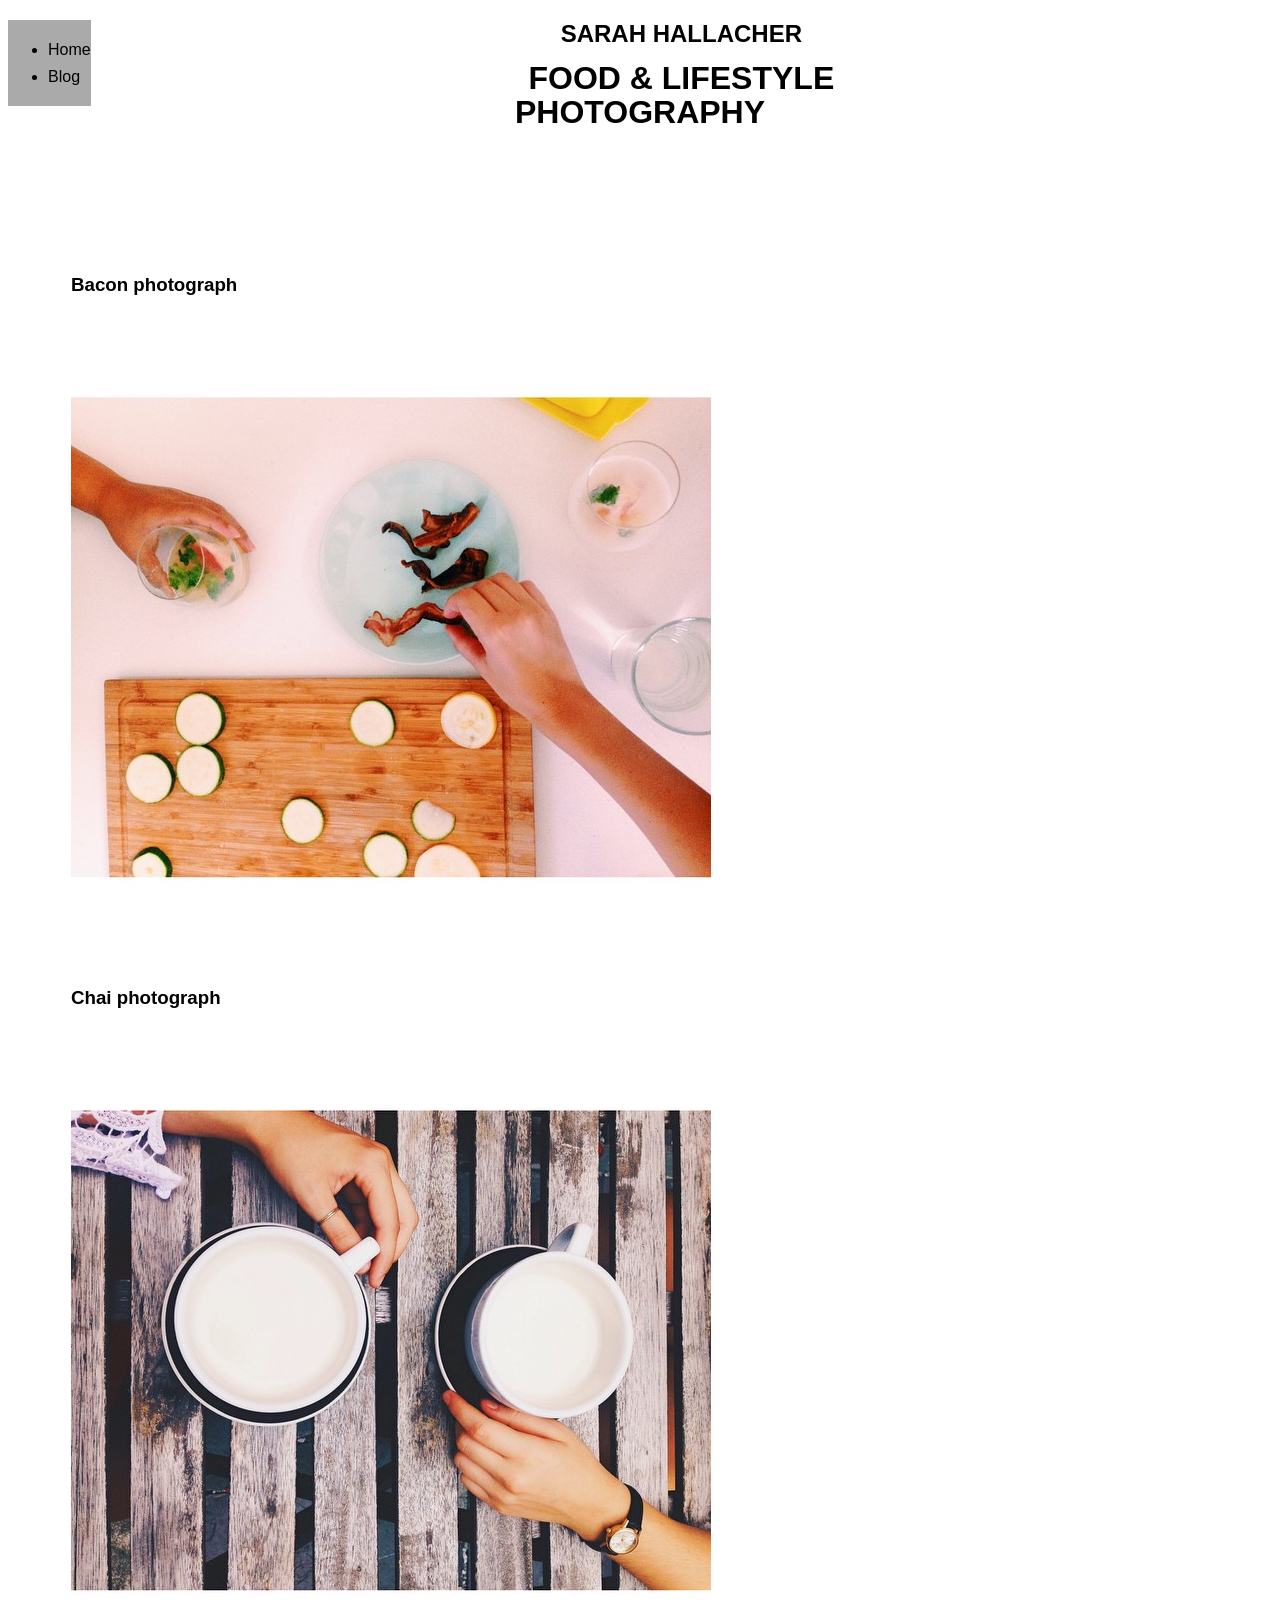
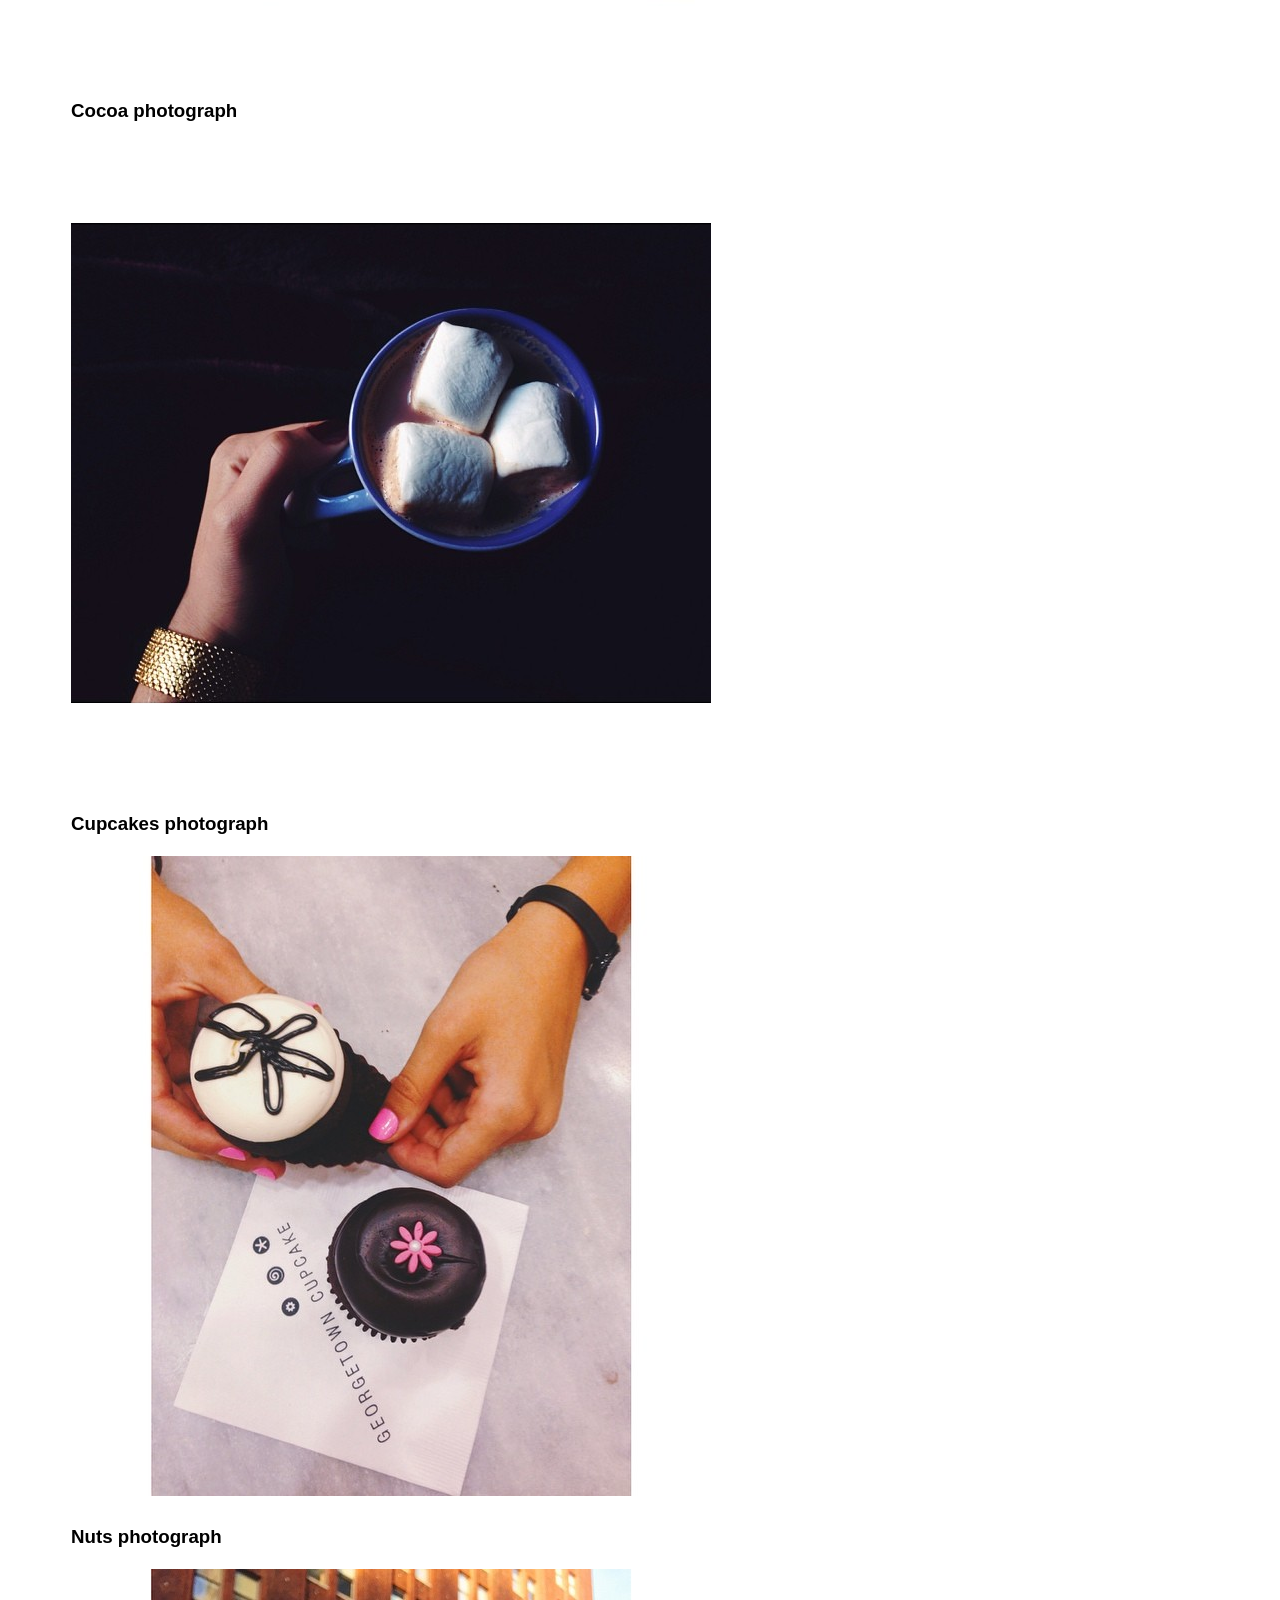
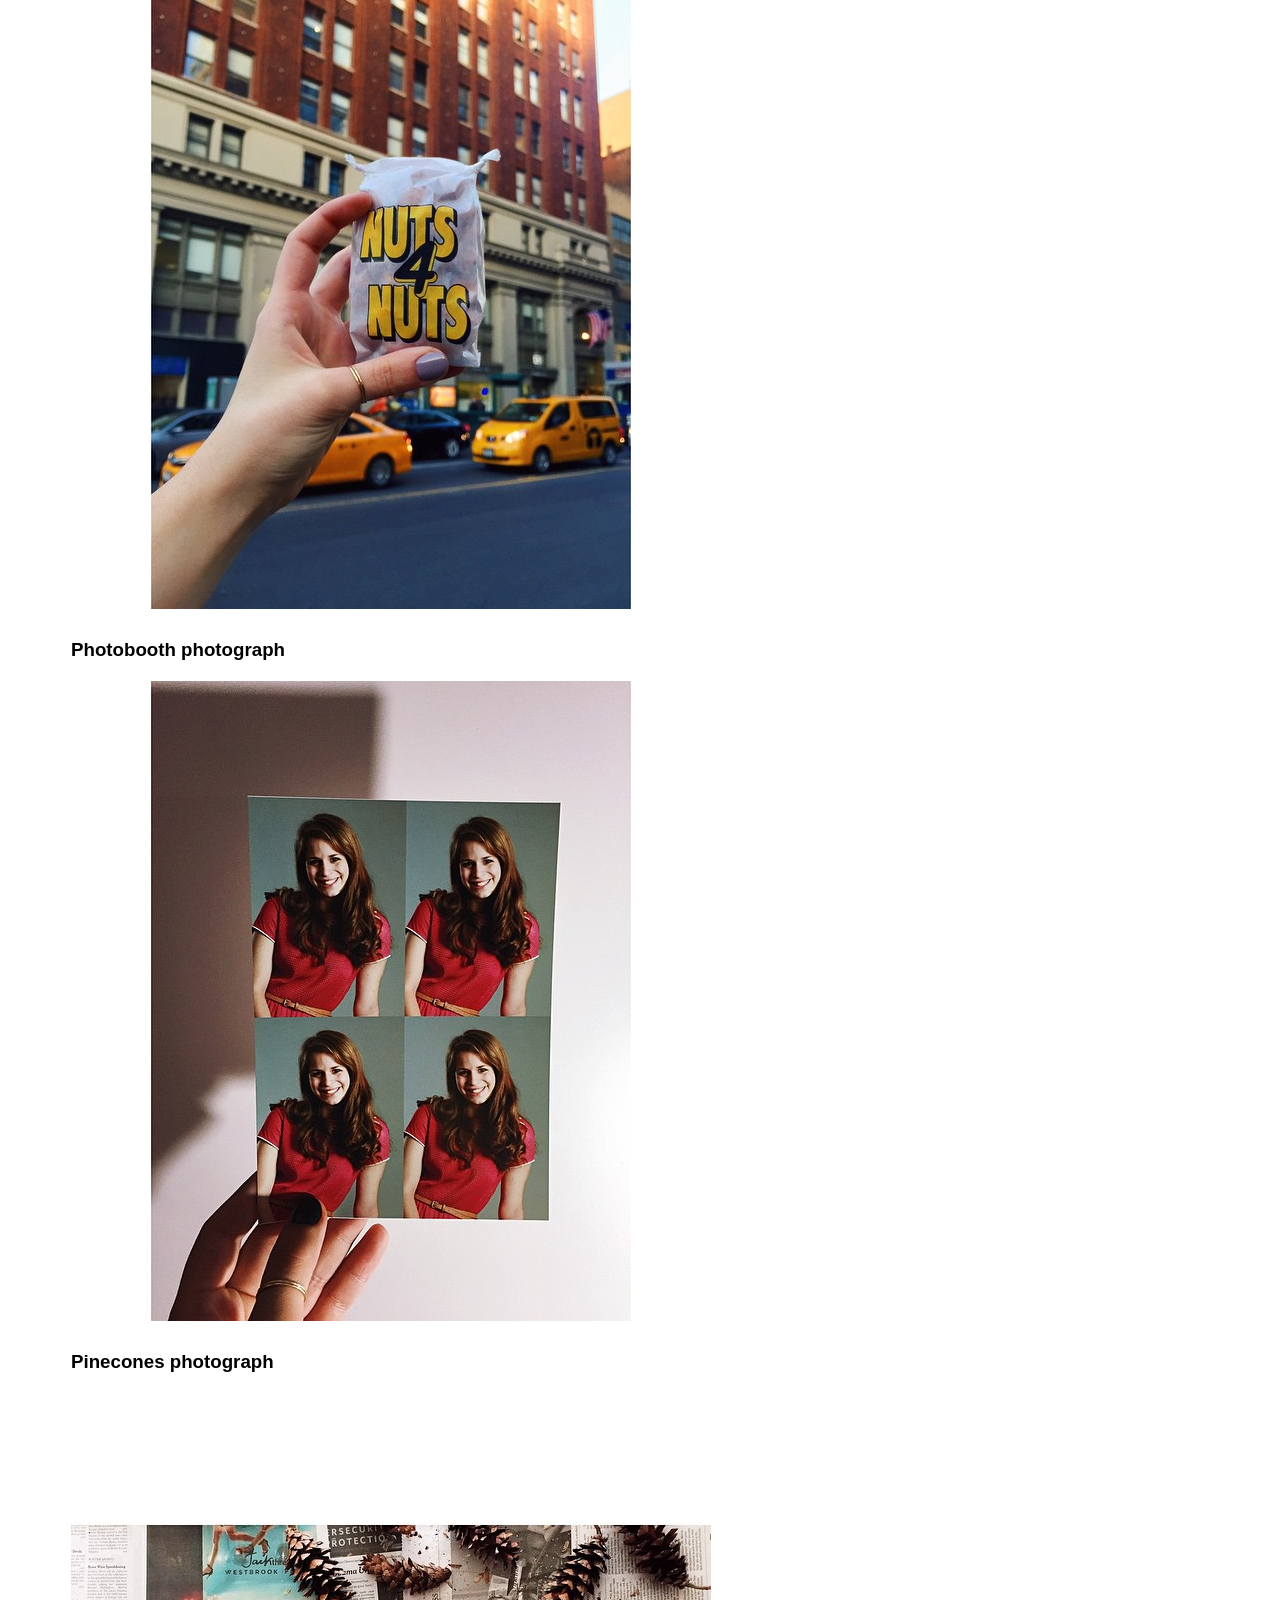
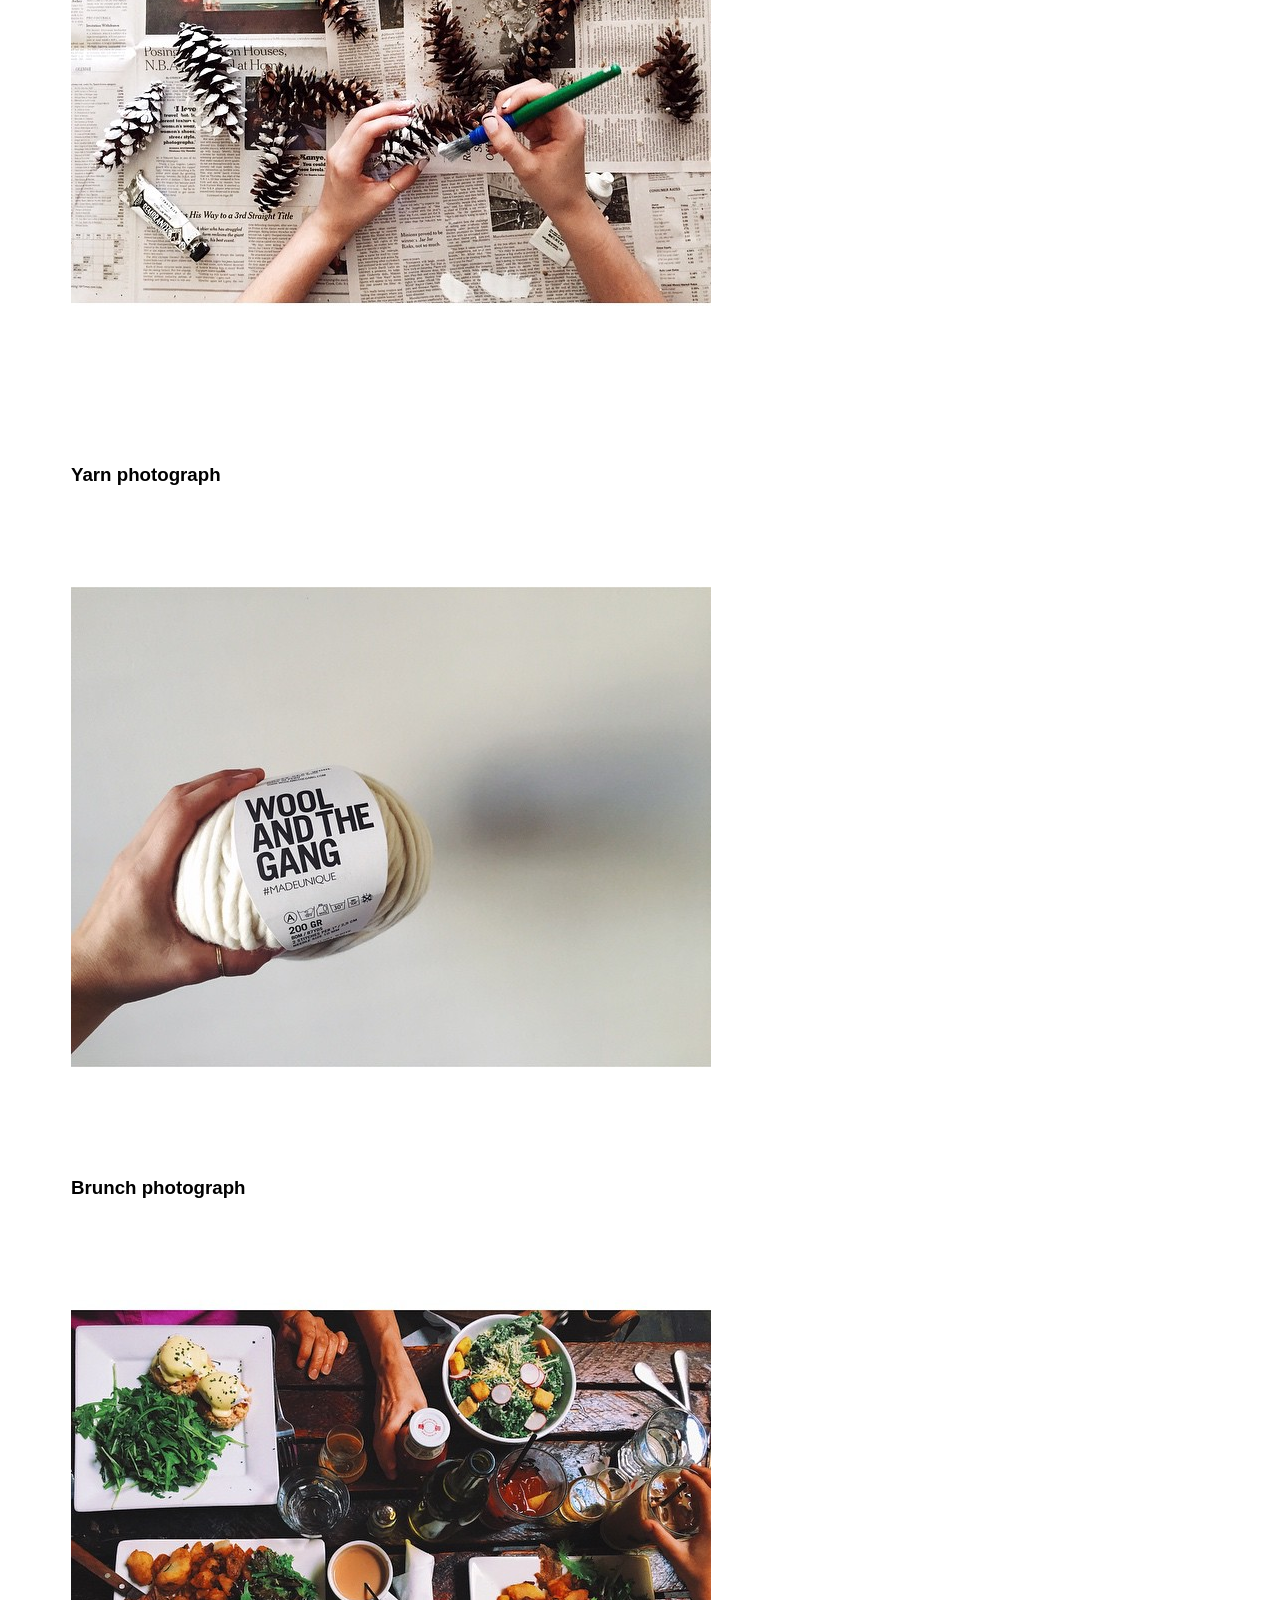
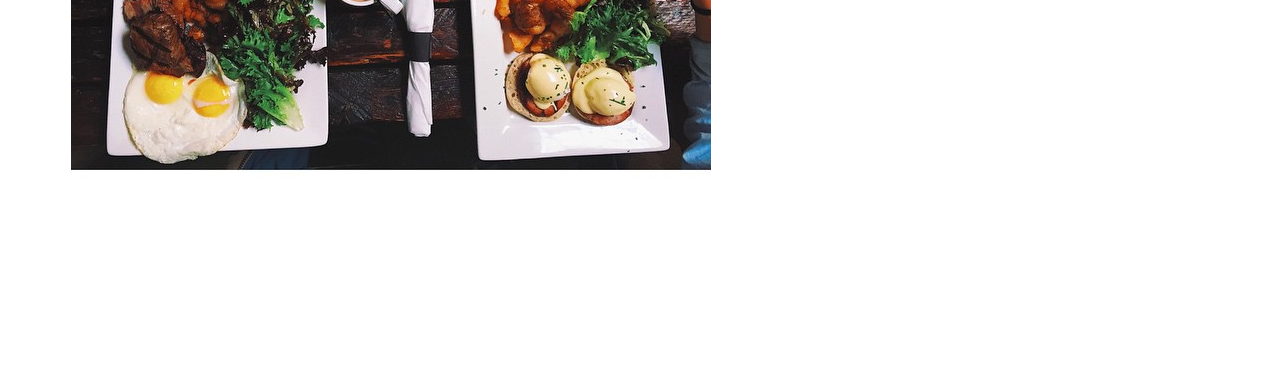
==== sarahphotography/index.html @ d90b5ba8 "floats" ====
<!DOCTYPE HTML>
<html>
<head>
	<title>sarahphotography</title>
	<link rel="stylesheet" type="text/css" href="css/style.css">
</head>

<body>
	<nav>
		<ul>
			<li>Home</li>
			<li>Blog</li>
		</ul>
	</nav>

	<section class="top">
		<h1>Sarah Hallacher</h1>
		<h2>Food & Lifestyle</h2>
		<h2>Photography</h2>
	</section>

	<section class="gallery">
		<h3>Bacon photograph</h3>
		<img src="images/bacon.jpg" alt="bacon photograph">
		<h3>Chai photograph</h3>
		<img src="images/chai.jpg" alt="chai photograph">
		<h3>Cocoa photograph</h3>
		<img src="images/cocoa.jpg" alt="cocoa photograph">
		<h3>Cupcakes photograph</h3>
		<img src="images/cupcakes.jpg" alt="cupcakes photograph">
		<h3>Nuts photograph</h3>
		<img src="images/nuts.jpg" alt="nuts photograph">
		<h3>Photobooth photograph</h3>
		<img src="images/photobooth.jpg" alt="photobooth photograph">
		<h3>Pinecones photograph</h3>
		<img src="images/pinecones.jpg" alt="pinecones photograph">
		<h3>Yarn photograph</h3>
		<img src="images/yarn.jpg" alt="yarn photograph">
		<h3>Brunch photograph</h3>
		<img src="images/brunch.jpg" alt="brunch photograph">
	</section>

</html>
---- sarahphotography/css/style.css ----
body {
	font-family: 'Open Sans', arial, verdana, serif;
	font-weight: nomal;
	line-height: 1.7em

	}

nav {
	background-color: #aaaaaa;
	font-family: Arial, sans-serif;
	float: left;
}

a {
	background-color: yellow
	color: black
	display: block;
}

h1 {
  	text-transform: uppercase;
}

h2 {
	font-size: 2em;
  	font-weight: bold;
  	text-transform: uppercase;
  	line-height: .25;
}

.top {
	text-align: center;

	}

.gallery {
	float:left;
	padding:50px;
	width: 50%;
	margin: 60px 13px;
	}

.clearfix:after { 
content: ".";
visibility: hidden; 
display: block;
height: 0;
clear: both;
}
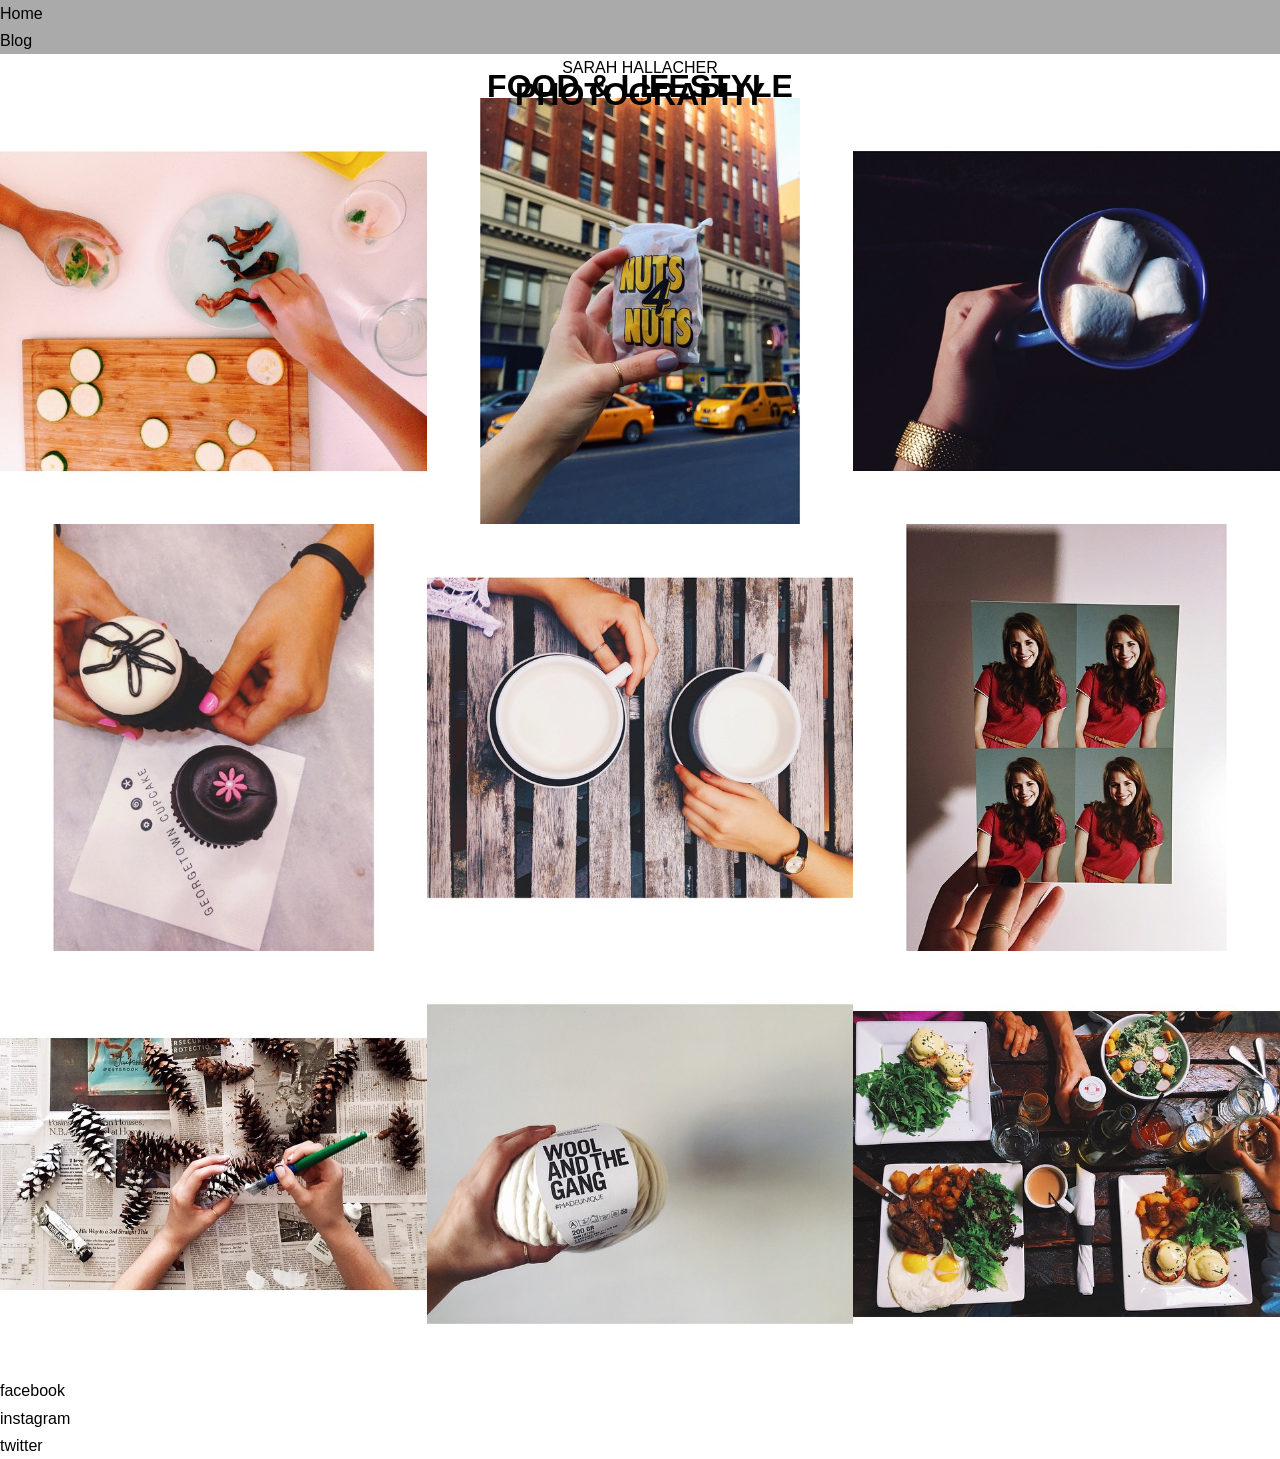
==== commit a2b3375e: "reset" ====
--- a/sarahphotography/index.html
+++ b/sarahphotography/index.html
@@ -2,11 +2,12 @@
 <html>
 <head>
 	<title>sarahphotography</title>
+	<link rel="stylesheet" type="text/css" href="css/reset.css">
 	<link rel="stylesheet" type="text/css" href="css/style.css">
 </head>
 
 <body>
-	<nav>
+	<nav class="clearfix">
 		<ul>
 			<li>Home</li>
 			<li>Blog</li>
@@ -20,25 +21,22 @@
 	</section>
 
 	<section class="gallery">
-		<h3>Bacon photograph</h3>
 		<img src="images/bacon.jpg" alt="bacon photograph">
-		<h3>Chai photograph</h3>
+		<img src="images/nuts.jpg" alt="nuts photograph">
+		<img src="images/cocoa.jpg" alt="cocoa photograph">
+		<img src="images/cupcakes.jpg" alt="cupcakes photograph">
 		<img src="images/chai.jpg" alt="chai photograph">
-		<h3>Cocoa photograph</h3>
-		<img src="images/cocoa.jpg" alt="cocoa photograph">
-		<h3>Cupcakes photograph</h3>
-		<img src="images/cupcakes.jpg" alt="cupcakes photograph">
-		<h3>Nuts photograph</h3>
-		<img src="images/nuts.jpg" alt="nuts photograph">
-		<h3>Photobooth photograph</h3>
 		<img src="images/photobooth.jpg" alt="photobooth photograph">
-		<h3>Pinecones photograph</h3>
 		<img src="images/pinecones.jpg" alt="pinecones photograph">
-		<h3>Yarn photograph</h3>
 		<img src="images/yarn.jpg" alt="yarn photograph">
-		<h3>Brunch photograph</h3>
 		<img src="images/brunch.jpg" alt="brunch photograph">
 	</section>
 
+	<footer>
+		<p>facebook</p>
+		<p>instagram</p>
+		<p>twitter</p>
+	</footer>
+
 </html>
 
--- a/sarahphotography/css/style.css
+++ b/sarahphotography/css/style.css
@@ -8,13 +8,13 @@
 nav {
 	background-color: #aaaaaa;
 	font-family: Arial, sans-serif;
-	float: left;
 }
 
 a {
 	background-color: yellow
-	color: black
 	display: block;
+	float: left;
+	padding: 20px;
 }
 
 h1 {
@@ -33,11 +33,10 @@
 
 	}
 
-.gallery {
+.gallery img {
 	float:left;
-	padding:50px;
-	width: 50%;
-	margin: 60px 13px;
+	width: 33.33%;
+	display: inline-block;
 	}
 
 .clearfix:after { 
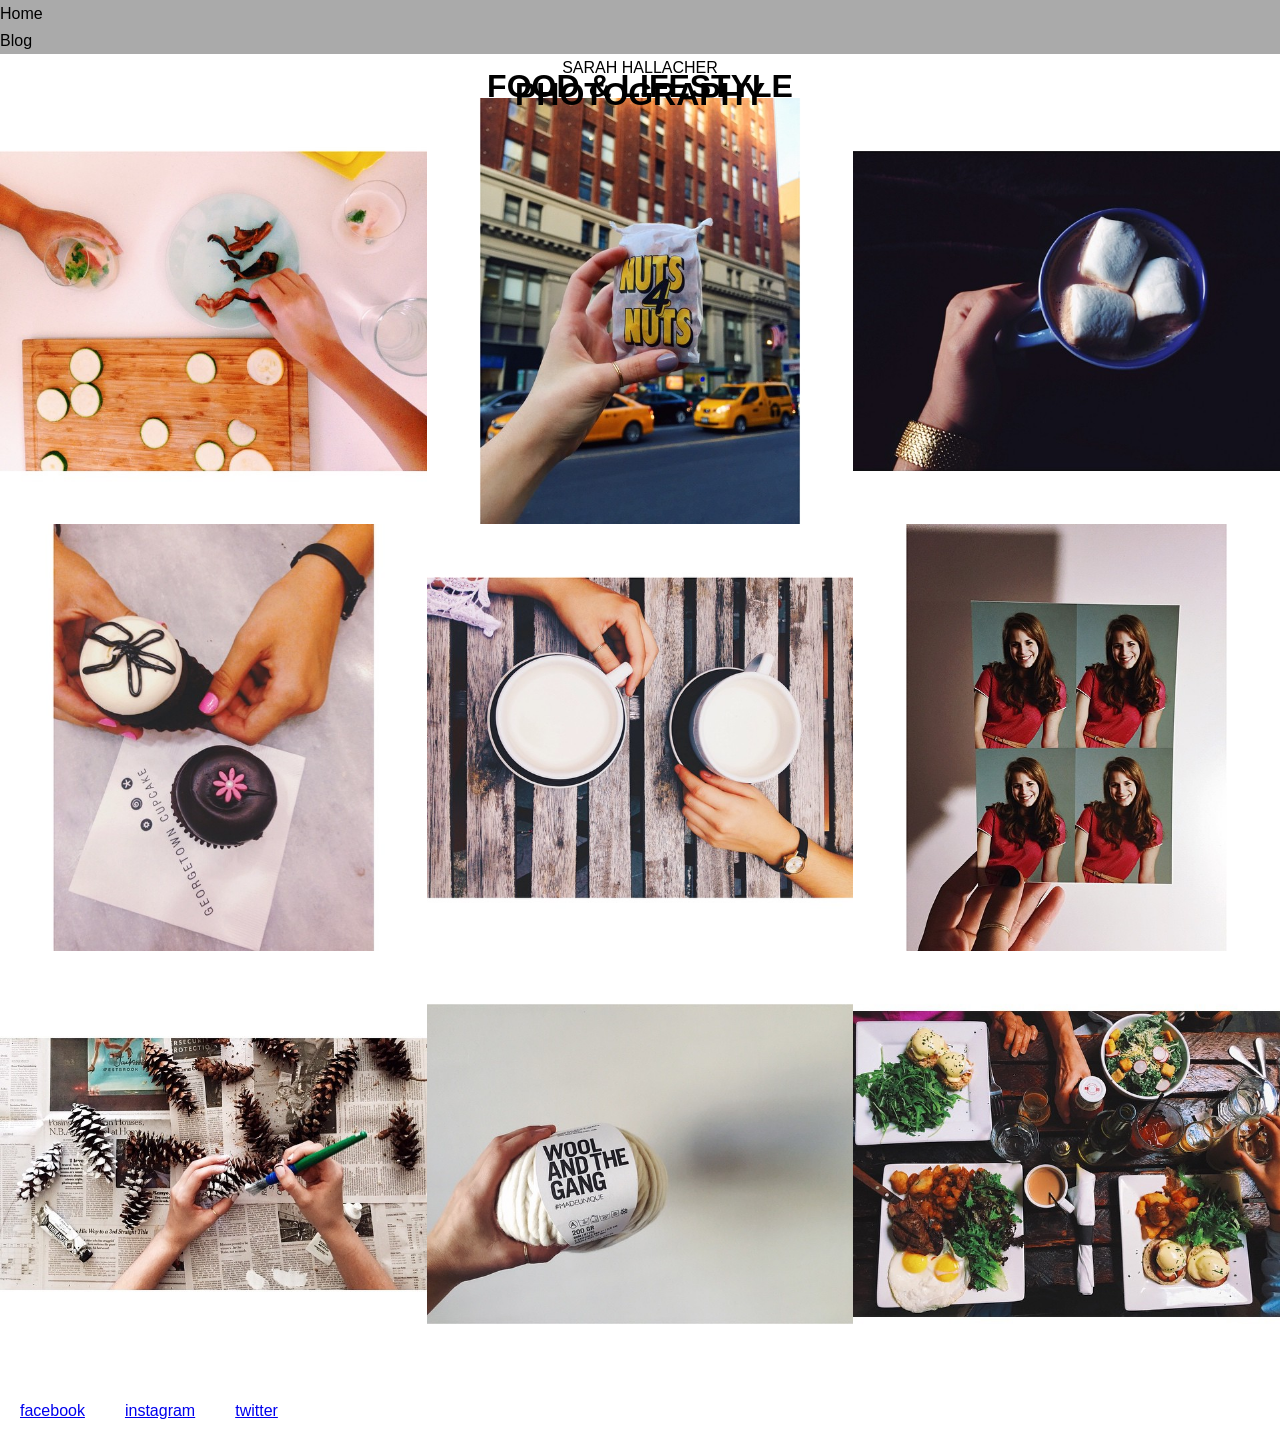
==== commit a2a3bd7d: "Update index.html" ====
--- a/sarahphotography/index.html
+++ b/sarahphotography/index.html
@@ -16,8 +16,7 @@
 
 	<section class="top">
 		<h1>Sarah Hallacher</h1>
-		<h2>Food & Lifestyle</h2>
-		<h2>Photography</h2>
+		<h2>Food & Lifestyle<br>Photography</h2>
 	</section>
 
 	<section class="gallery">
@@ -33,10 +32,10 @@
 	</section>
 
 	<footer>
-		<p>facebook</p>
-		<p>instagram</p>
-		<p>twitter</p>
+		<a href="#">facebook</a>
+		<a href="#">instagram</a>
+		<a href="#">twitter</a>
 	</footer>
-
+</body>
 </html>
 
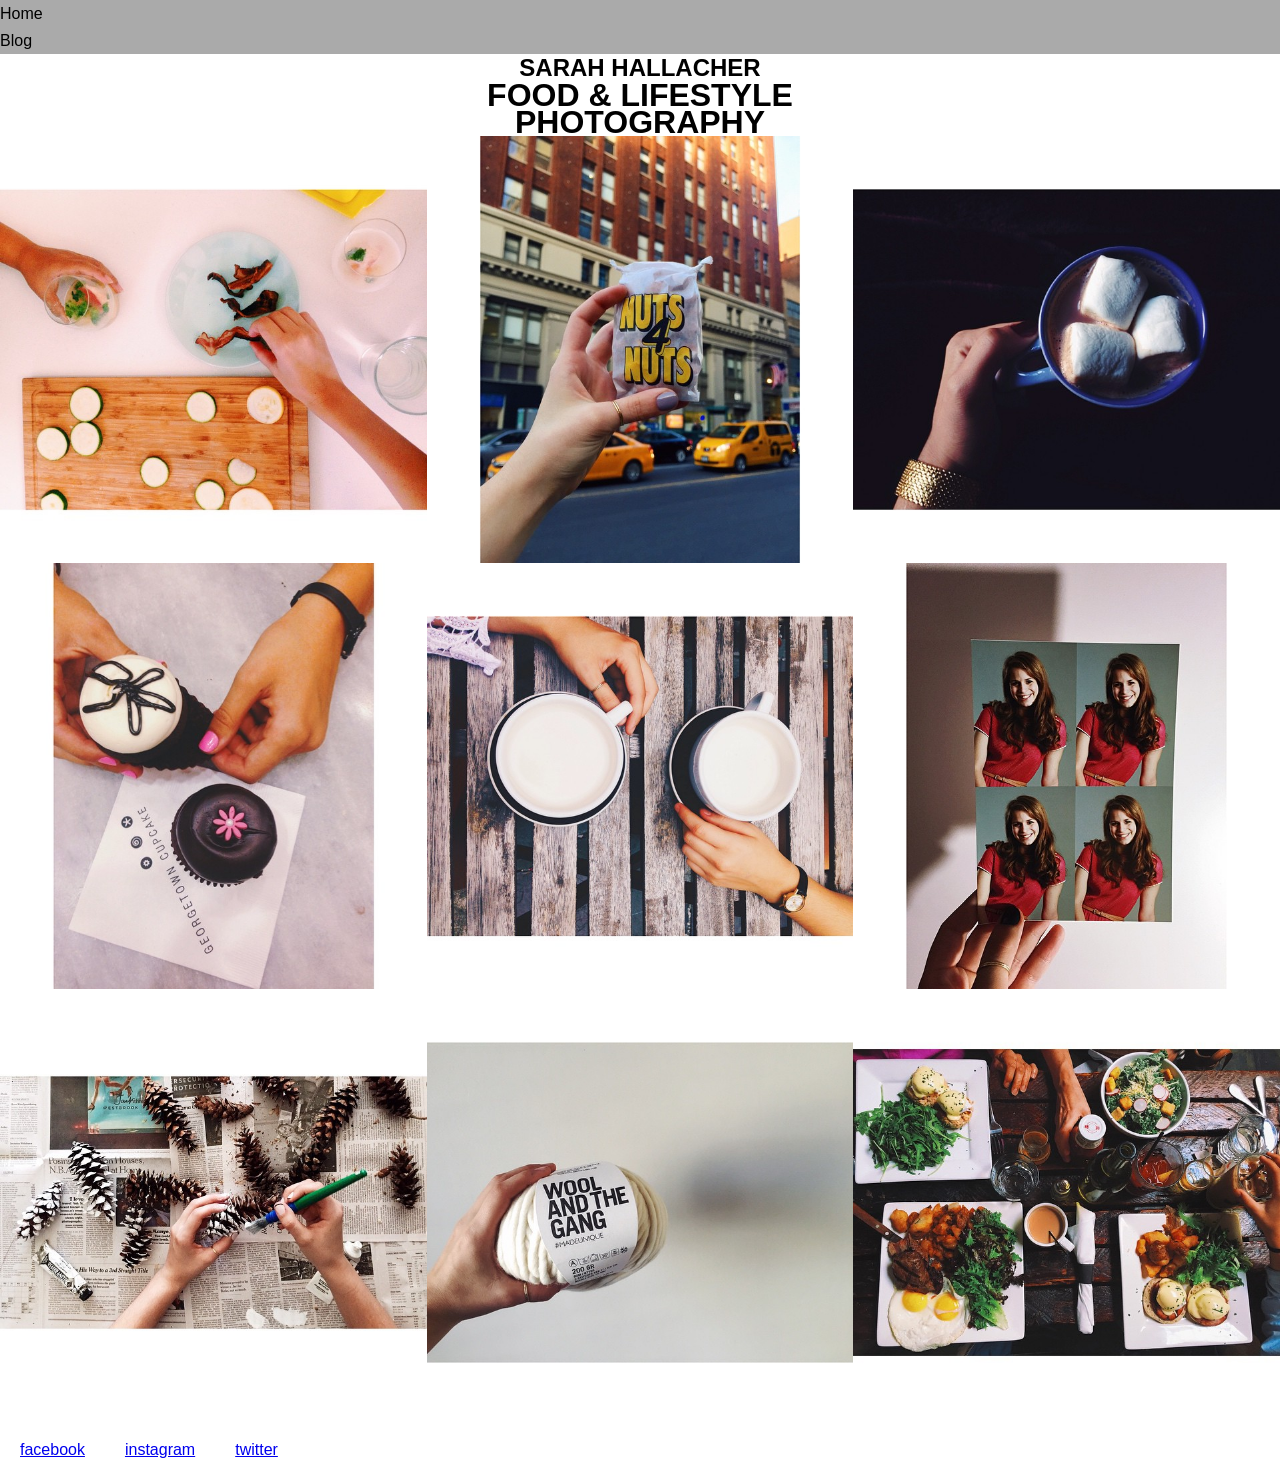
==== commit 0a64345a: "Update index.html" ====
--- a/sarahphotography/index.html
+++ b/sarahphotography/index.html
@@ -2,7 +2,6 @@
 <html>
 <head>
 	<title>sarahphotography</title>
-	<link rel="stylesheet" type="text/css" href="css/reset.css">
 	<link rel="stylesheet" type="text/css" href="css/style.css">
 </head>
 
--- a/sarahphotography/css/style.css
+++ b/sarahphotography/css/style.css
@@ -1,9 +1,9 @@
+* { margin:0; padding:0; box-sizing:border-box; }
 body {
 	font-family: 'Open Sans', arial, verdana, serif;
 	font-weight: nomal;
 	line-height: 1.7em
-
-	}
+}
 
 nav {
 	background-color: #aaaaaa;
@@ -25,24 +25,23 @@
 	font-size: 2em;
   	font-weight: bold;
   	text-transform: uppercase;
-  	line-height: .25;
 }
 
 .top {
 	text-align: center;
 
-	}
+}
 
 .gallery img {
 	float:left;
 	width: 33.33%;
 	display: inline-block;
-	}
+}
 
 .clearfix:after { 
-content: ".";
-visibility: hidden; 
-display: block;
-height: 0;
-clear: both;
-}+	content: ".";
+	visibility: hidden; 
+	display: block;
+	height: 0;
+	clear: both;
+}
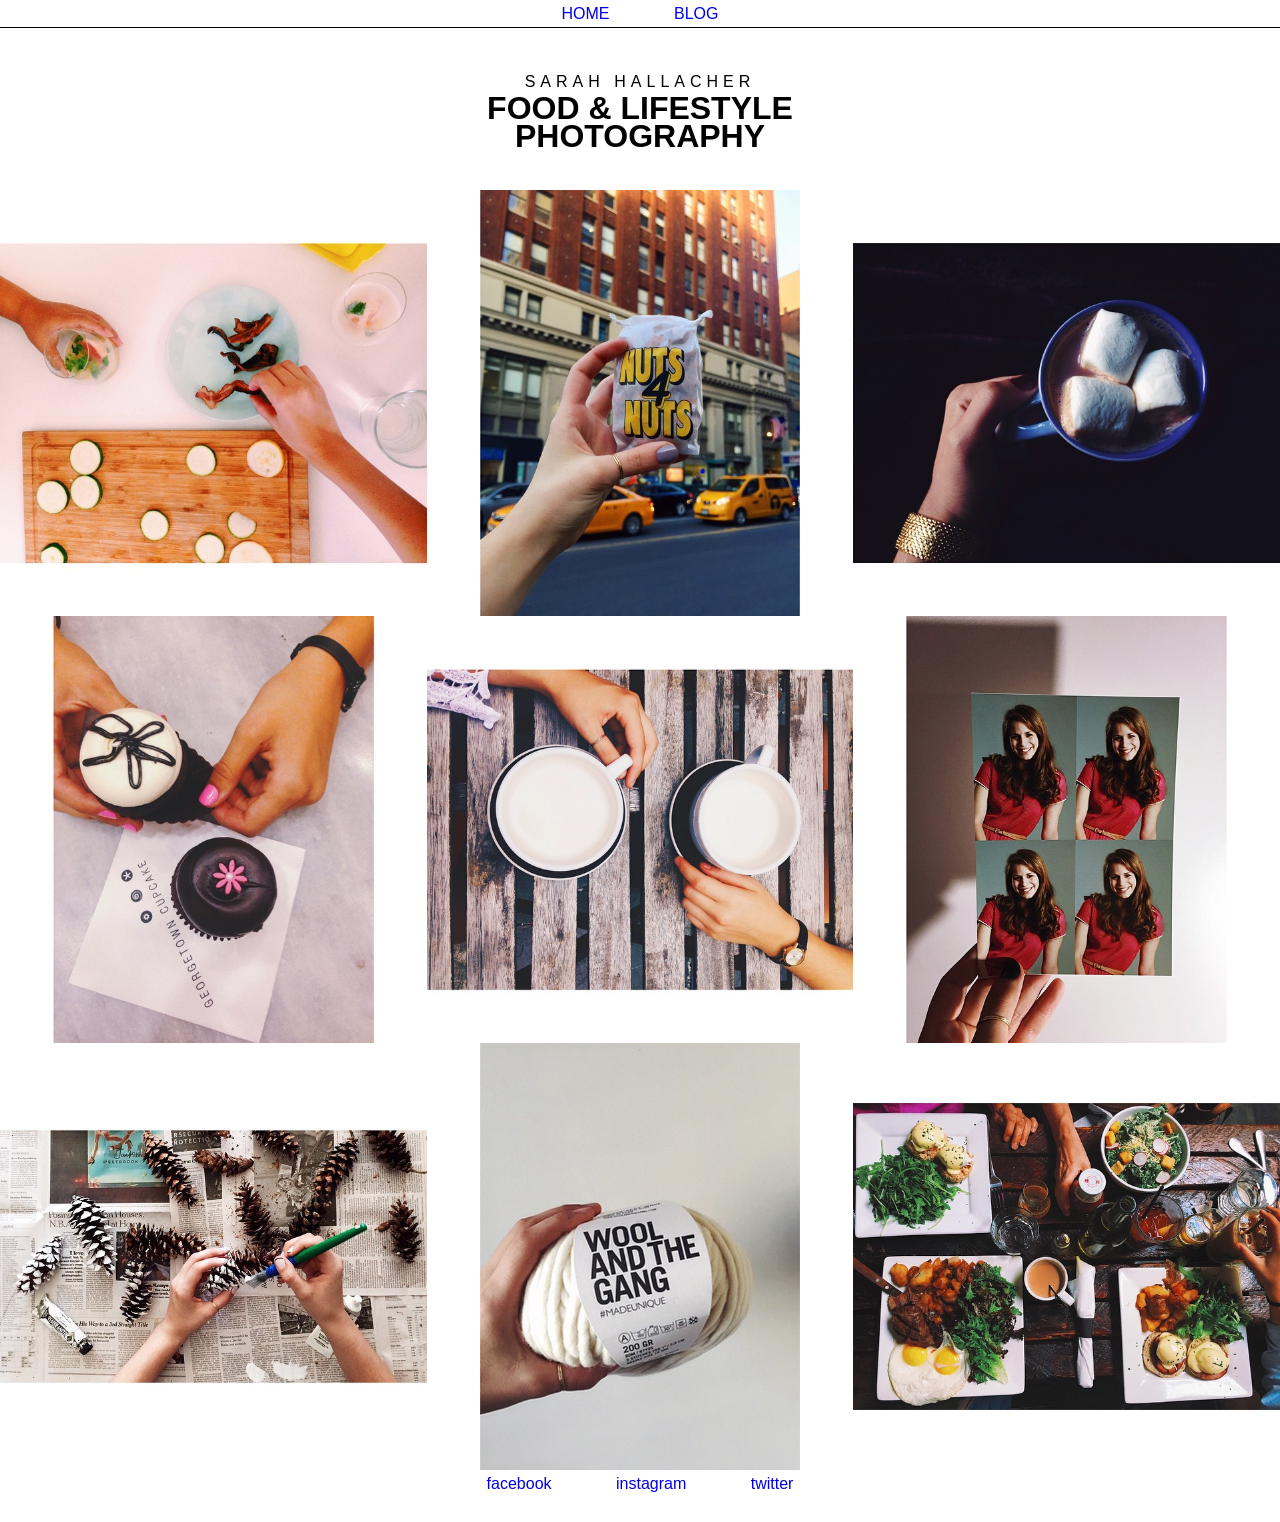
==== commit 34b93e05: "finished site" ====
--- a/sarahphotography/index.html
+++ b/sarahphotography/index.html
@@ -7,10 +7,8 @@
 
 <body>
 	<nav class="clearfix">
-		<ul>
-			<li>Home</li>
-			<li>Blog</li>
-		</ul>
+		<a href="#">Home</a>
+		<a href="#">Blog</a>
 	</nav>
 
 	<section class="top">
--- a/sarahphotography/css/style.css
+++ b/sarahphotography/css/style.css
@@ -6,19 +6,26 @@
 }
 
 nav {
-	background-color: #aaaaaa;
 	font-family: Arial, sans-serif;
+	text-align: center;
+	color: #000000;
+	text-decoration: none;
+	text-transform: uppercase;
+	border-bottom: 1px solid #000000;
 }
 
 a {
 	background-color: yellow
 	display: block;
-	float: left;
-	padding: 20px;
+	padding: 30px;
+	text-decoration: none;
 }
 
 h1 {
   	text-transform: uppercase;
+  	font-size: 1em;
+  	font-weight: normal;
+  	letter-spacing: 5px;
 }
 
 h2 {
@@ -29,6 +36,7 @@
 
 .top {
 	text-align: center;
+	padding: 40px;
 
 }
 
@@ -38,6 +46,11 @@
 	display: inline-block;
 }
 
+footer {
+	text-align: center;
+	padding top: 30px;
+}
+
 .clearfix:after { 
 	content: ".";
 	visibility: hidden; 
